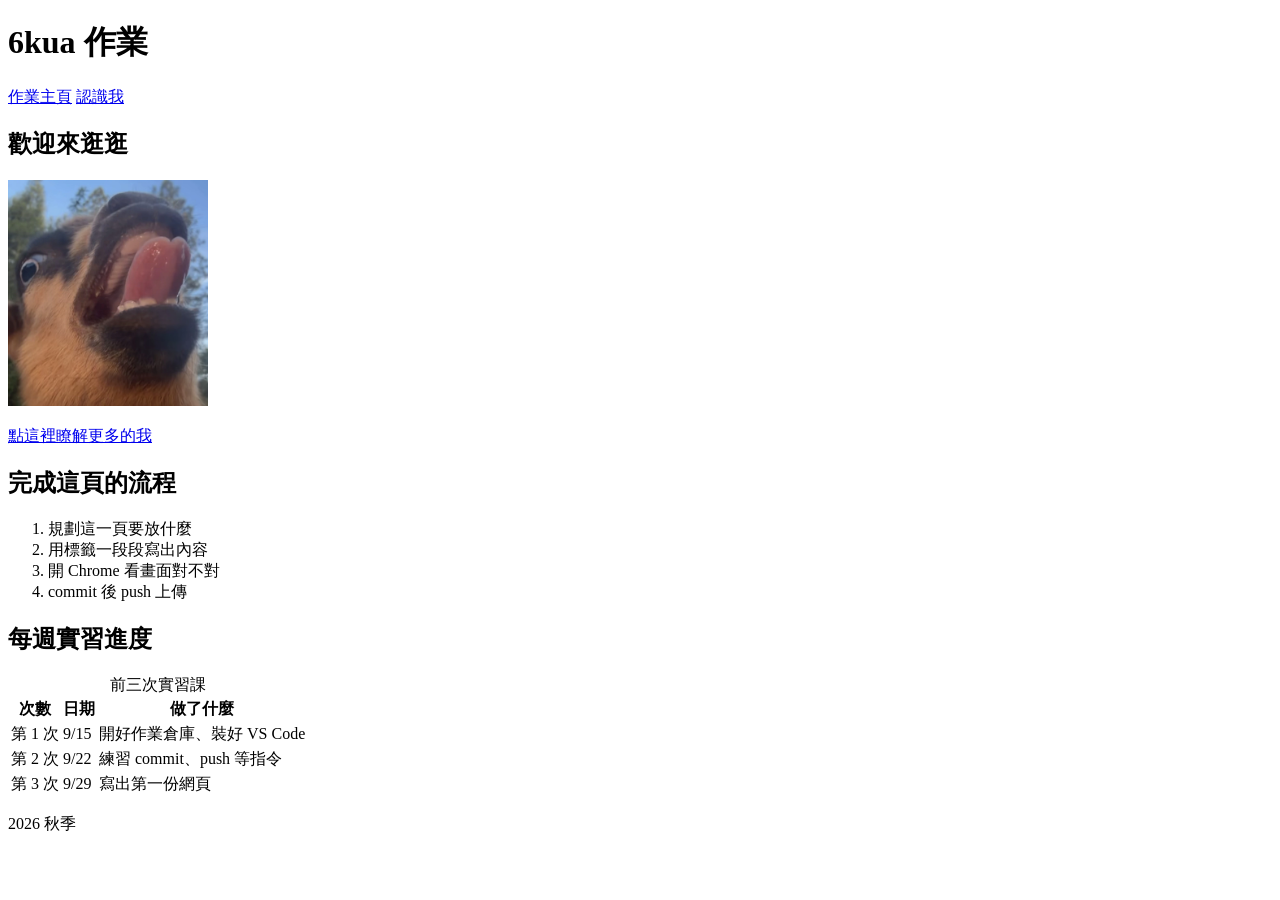
==== Week03/index.html @ d240388a "week 3 作業" ====
<!DOCTYPE html>
<html lang="zh-Hant">

<head>
  <meta charset="UTF-8">
  <meta name="viewport" content="width=device-width, initial-scale=1.0">
  <title>6kua Week03網站作業</title>
</head>

<body>
  <header>
    <h1>6kua 作業</h1>

    <nav>
      <a href="index.html">作業主頁</a>
      <a href="about.html">認識我</a>
    </nav>
  </header>

  <main>
    <section>
      <h2>歡迎來逛逛</h2>

      <img src="images/profile.webp" alt="從下往上近拍的羊，張嘴吐舌、眼睛斜看鏡頭" width="200">

      <p><a href="about.html">點這裡瞭解更多的我</a></p>
    </section>

    <section>
      <h2>完成這頁的流程</h2>
      <ol>
        <li>規劃這一頁要放什麼</li>
        <li>用標籤一段段寫出內容</li>
        <li>開 Chrome 看畫面對不對</li>
        <li>commit 後 push 上傳</li>
      </ol>
    </section>

    <section>
      <h2>每週實習進度</h2>
      <table>
        <caption>前三次實習課</caption>
        <thead>
          <tr>
            <th scope="col">次數</th>
            <th scope="col">日期</th>
            <th scope="col">做了什麼</th>
          </tr>
        </thead>
        <tbody>
          <tr>
            <td>第 1 次</td>
            <td>9/15</td>
            <td>開好作業倉庫、裝好 VS Code</td>
          </tr>
          <tr>
            <td>第 2 次</td>
            <td>9/22</td>
            <td>練習 commit、push 等指令</td>
          </tr>
          <tr>
            <td>第 3 次</td>
            <td>9/29</td>
            <td>寫出第一份網頁</td>
          </tr>
        </tbody>
      </table>
    </section>
  </main>

  <footer>
    <p>2026 秋季</p>
  </footer>
</body>

</html>
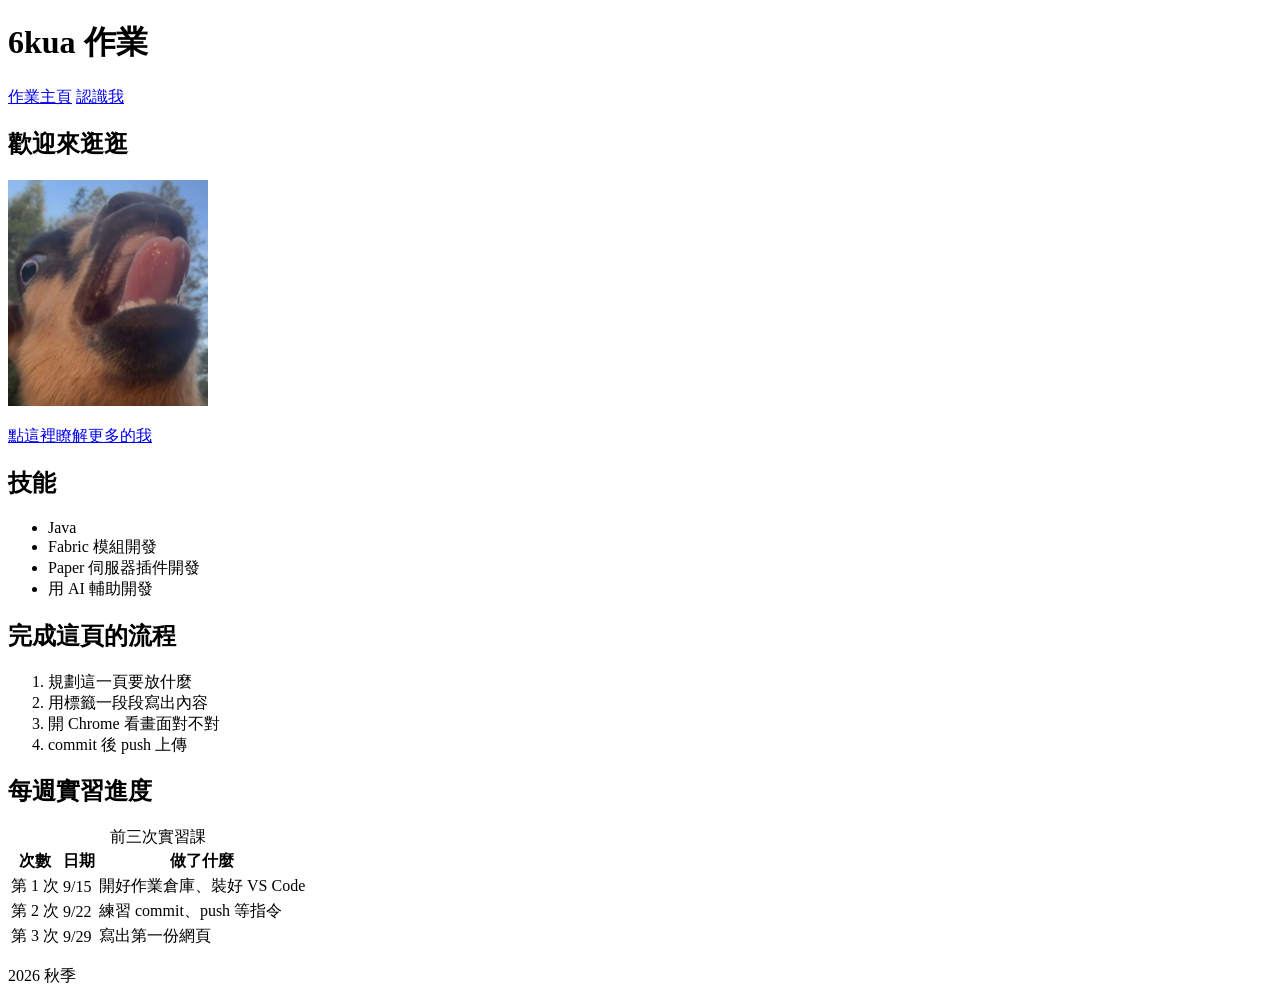
==== commit 1bdc9fa5: "新增 興趣或技能清單" ====
--- a/Week03/index.html
+++ b/Week03/index.html
@@ -24,6 +24,16 @@
       <img src="images/profile.webp" alt="從下往上近拍的羊，張嘴吐舌、眼睛斜看鏡頭" width="200">
 
       <p><a href="about.html">點這裡瞭解更多的我</a></p>
+    </section>
+
+    <section>
+      <h2>技能</h2>
+      <ul>
+        <li>Java</li>
+        <li>Fabric 模組開發</li>
+        <li>Paper 伺服器插件開發</li>
+        <li>用 AI 輔助開發</li>
+      </ul>
     </section>
 
     <section>
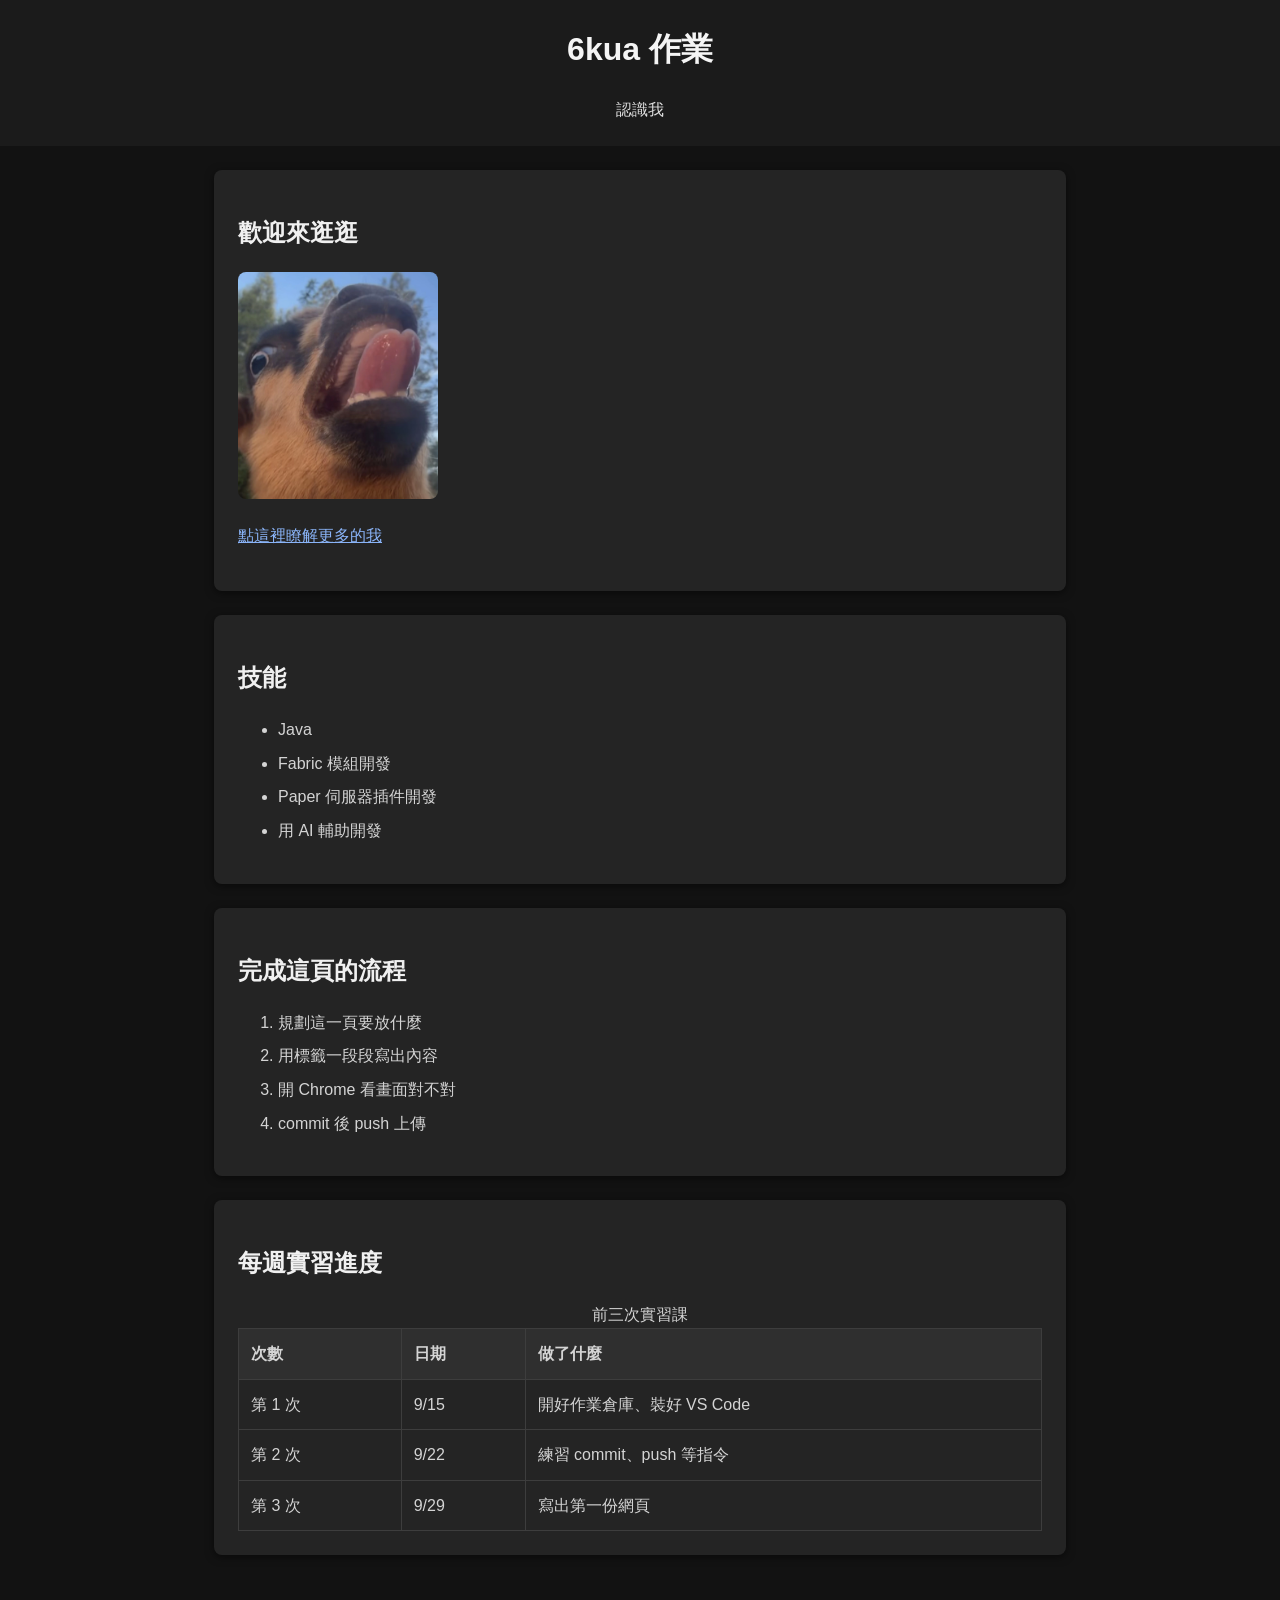
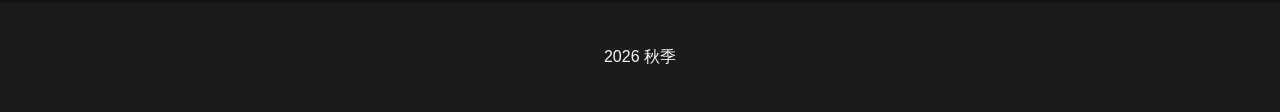
==== commit fd5df990: "week04 作業" ====
--- a/Week03/index.html
+++ b/Week03/index.html
@@ -5,6 +5,7 @@
   <meta charset="UTF-8">
   <meta name="viewport" content="width=device-width, initial-scale=1.0">
   <title>6kua Week03網站作業</title>
+  <link rel="stylesheet" href="style.css">
 </head>
 
 <body>
@@ -12,7 +13,6 @@
     <h1>6kua 作業</h1>
 
     <nav>
-      <a href="index.html">作業主頁</a>
       <a href="about.html">認識我</a>
     </nav>
   </header>
--- a/Week03/style.css
+++ b/Week03/style.css
@@ -0,0 +1,130 @@
+/* 讓寬度計算更容易理解 */
+* {
+  box-sizing: border-box;
+}
+
+/* 整個網頁的基本設定 */
+body {
+  margin: 0;
+  color: #d4d4d4;
+  background-color: #121212;
+  font-family: Arial, "Microsoft JhengHei", sans-serif;
+  line-height: 1.6;
+}
+
+/* 頁首與頁尾 */
+header,
+footer {
+  padding: 24px;
+  color: #f5f5f5;
+  text-align: center;
+  background-color: #1b1b1b;
+}
+
+/* 導覽列 */
+nav {
+  display: flex;
+  justify-content: center;
+  gap: 20px;
+}
+
+nav a {
+  color: #e0e0e0;
+  text-decoration: none;
+}
+
+nav a:hover {
+  text-decoration: underline;
+}
+
+/* 內文連結 */
+main a {
+  color: #8ab4f8;
+}
+
+/* 主要內容 */
+main {
+  width: 90%;
+  max-width: 900px;
+  margin: 0 auto;
+  padding: 24px;
+}
+
+/* 內容區段 */
+section,
+main > div {
+  margin-bottom: 24px;
+  padding: 24px;
+  background-color: #242424;
+  border-radius: 8px;
+  box-shadow: 0 2px 8px rgba(0, 0, 0, 0.5);
+}
+
+/* 標題與文字 */
+h1 {
+  margin-top: 0;
+}
+
+h2 {
+  color: #f0f0f0;
+}
+
+p {
+  line-height: 1.8;
+}
+
+/* 圖片 */
+img {
+  max-width: 100%;
+  height: auto;
+  border-radius: 8px;
+}
+
+/* 清單 */
+li {
+  margin-bottom: 8px;
+}
+
+/* 表格 */
+table {
+  width: 100%;
+  border-collapse: collapse;
+}
+
+th,
+td {
+  padding: 12px;
+  border: 1px solid #3d3d3d;
+  text-align: left;
+}
+
+th {
+  background-color: #2f2f2f;
+}
+
+/* 手機版面 */
+@media (max-width: 600px) {
+  header,
+  footer {
+    padding: 16px;
+  }
+
+  main {
+    width: 100%;
+    padding: 16px;
+  }
+
+  section,
+  main > div {
+    padding: 16px;
+  }
+
+  nav {
+    flex-direction: column;
+    gap: 8px;
+  }
+
+  table {
+    font-size: 15px;
+  }
+}
